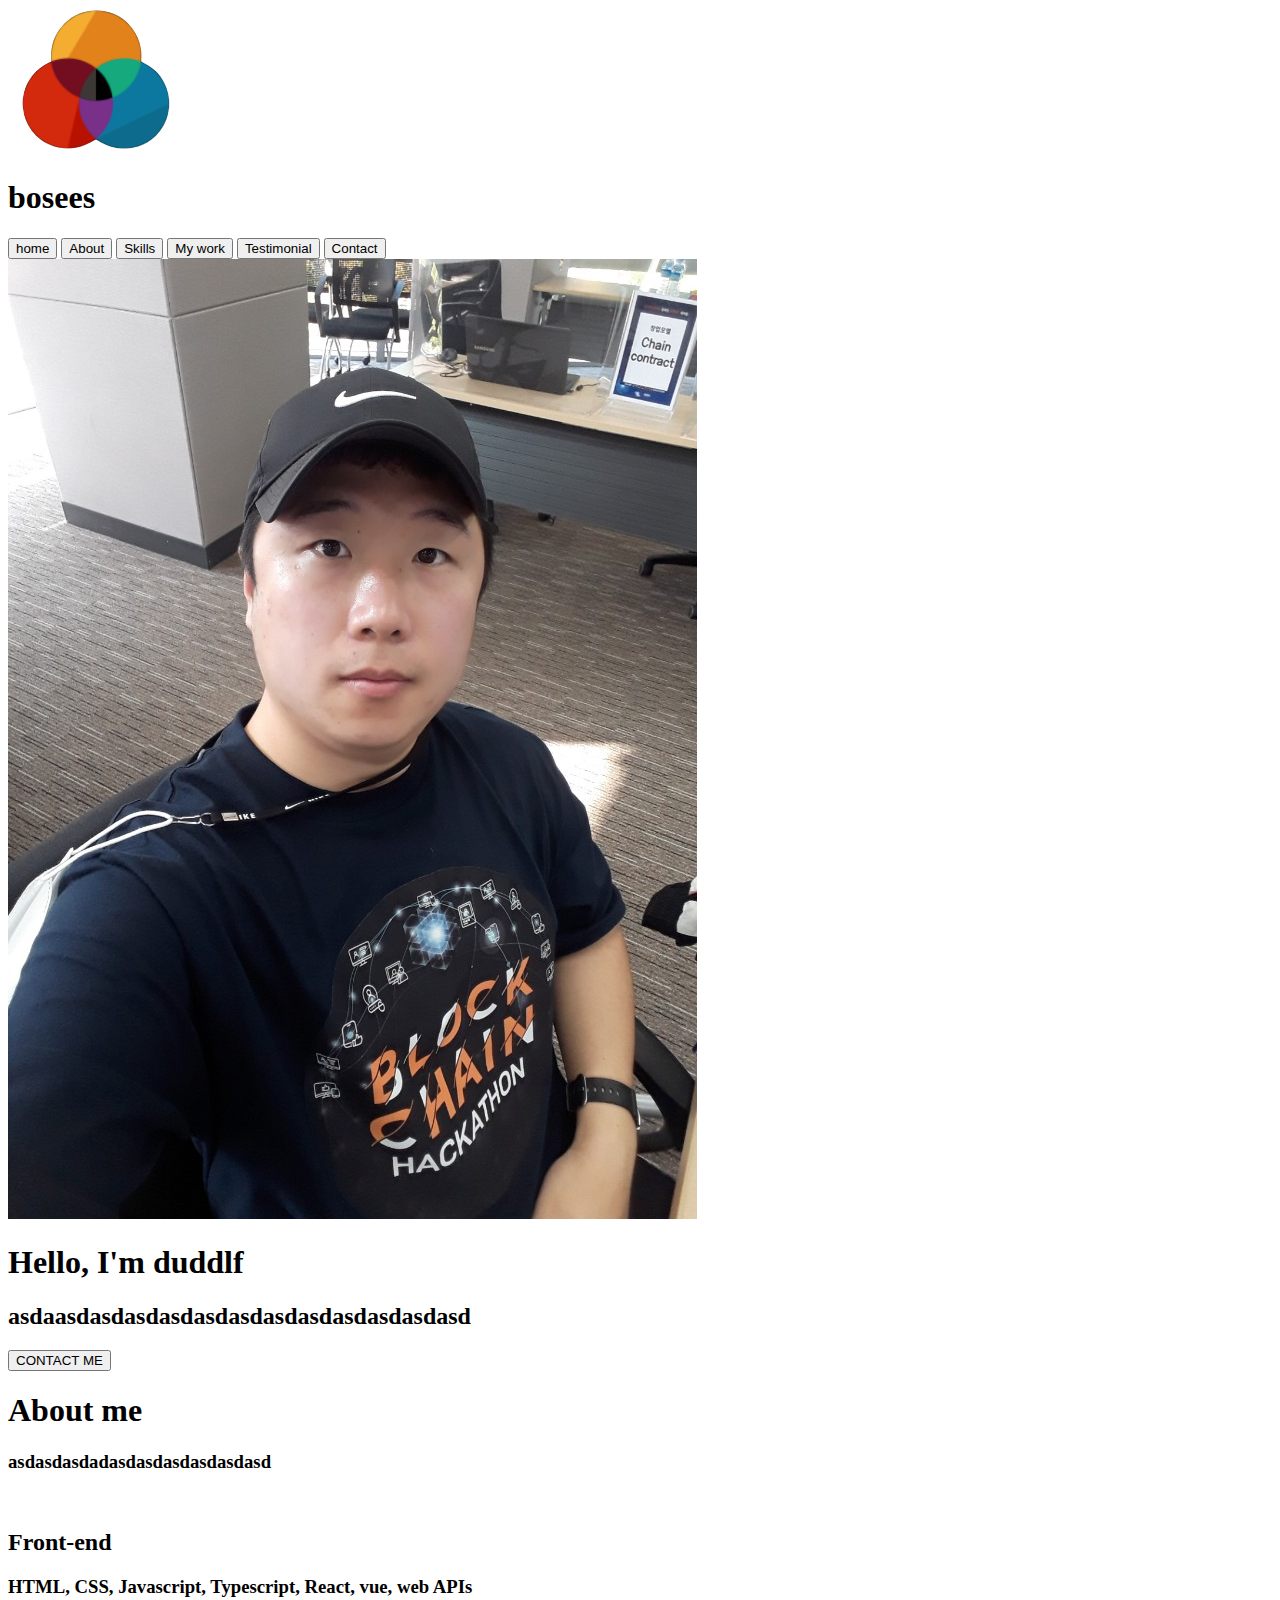
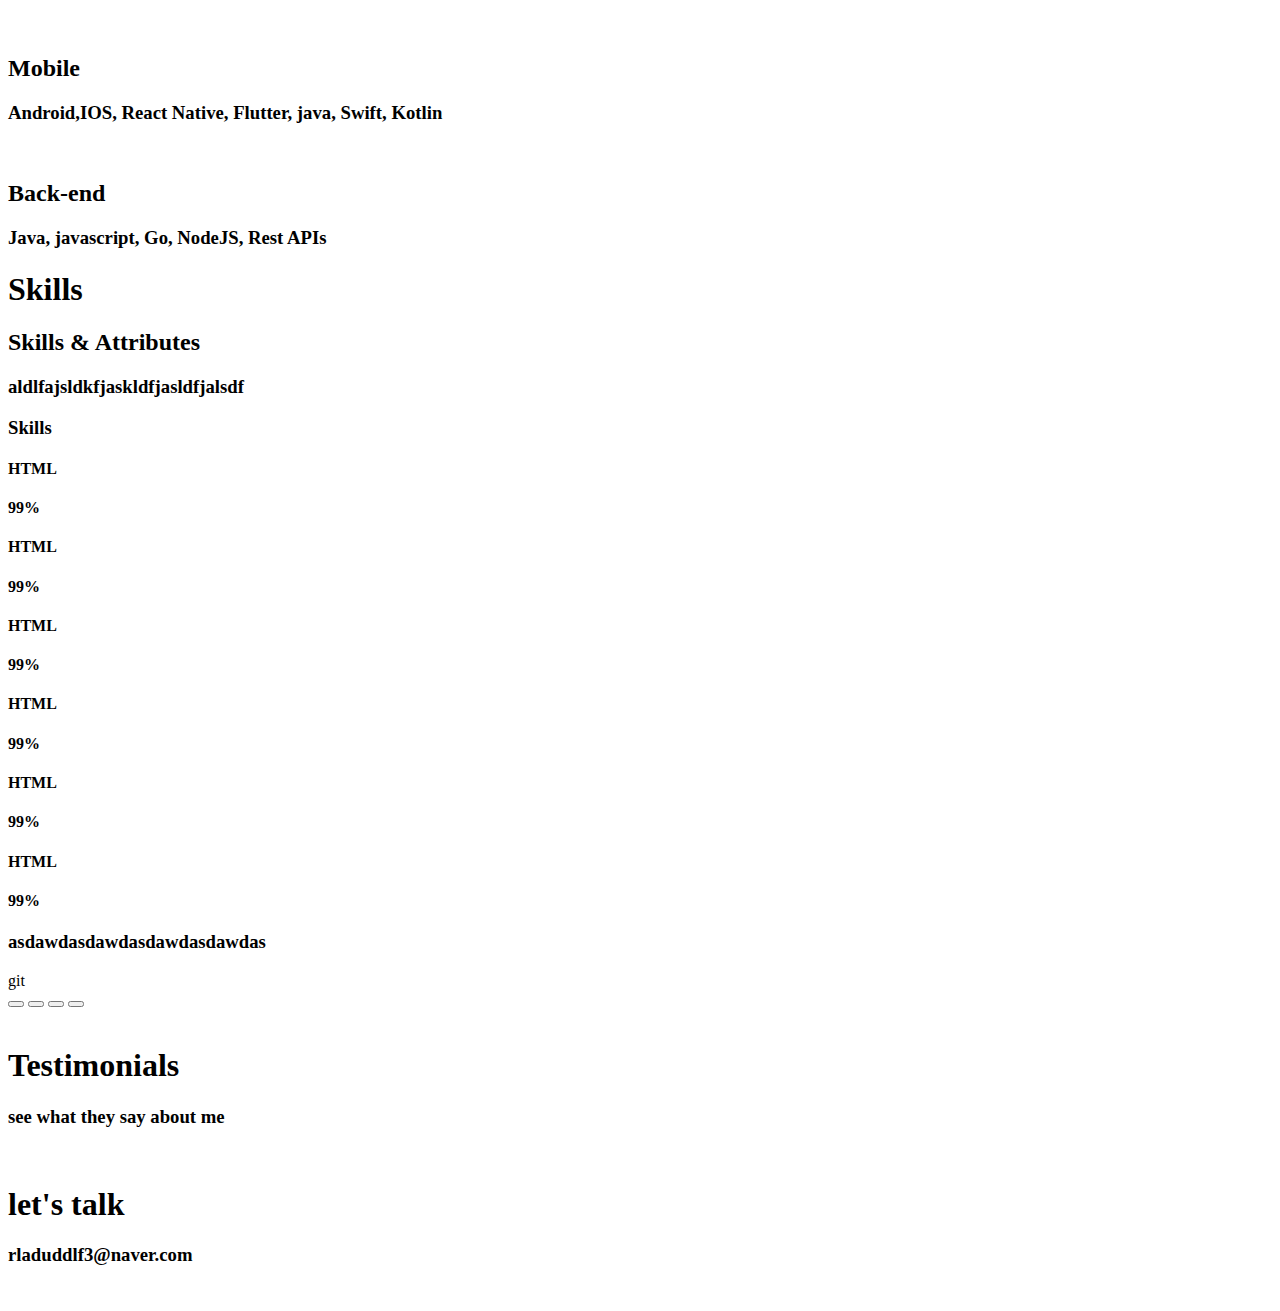
==== portfolio/index.html @ 13ebbf0b "global setup" ====
<!DOCTYPE HTML>
<html>
  <head>
    <meta http-equiv="Content-Type" content="text/html;charset=UTF-8">
    <title>연습용</title>
    <link rel="stylesheet" href="index.css">
  </head>
  <body>
    <!-- banner -->
    <section class="banner">
      <nav class="banner__navbar">
        <div class="titleImage">
          <img src="./images/mypageLogo_copy-removebg-preview.png" alt="logo">
          <h1>bosees</h1>
        </div>
        <div class="buttons">
          <button class="button__home">home</button>
          <button class="button__about">About</button>
          <button class="button__skill">Skills</button>
          <button class="button__work">My work</button>
          <button class="button__testimonial">Testimonial</button>
          <button class="button__contact">Contact</button>
        </div>
      </nav>
    <section class="home">
      <img class="avatar" src="./images/KakaoTalk_Photo_2020-10-30-13-55-54.jpeg" alt="avatar">
        <h1>Hello, I'm duddlf</h1>
        <h2>asdaasdasdasdasdasdasdasdasdasdasdasdasd</h2>
        <button class="contactMe">CONTACT ME</button>
    </section>
    </section>
    <!-- about me -->
    <section class="about_me">
      <h1>About me</h1>
      <h3>asdasdasdadasdasdasdasdasdasd</h3>
      <div class="stacks">
        <div class="stack">
          <img class="stack__image" src="" alt="">
          <h2 class="stack__title">Front-end</h2>
          <h3 class="stack__description">HTML, CSS, Javascript, Typescript, React, vue, web APIs</h3>
        </div>
        <div class="stack">
          <img class="stack__image" src="" alt="">
          <h2 class="stack__title">Mobile</h2>
          <h3 class="stack__description">Android,IOS, React Native, Flutter, java, Swift, Kotlin</h3>
        </div>
        <div class="stack">
          <img class="stack__image" src="" alt="">
          <h2 class="stack__title">Back-end</h2>
          <h3 class="stack__description">Java, javascript, Go, NodeJS, Rest APIs</h3>
        </div>
      </div>
    </section>
    <!-- skills -->
    <section class="skills">
      <h1>Skills</h1>
      <h2>Skills & Attributes</h2>
      <h3>aldlfajsldkfjaskldfjasldfjalsdf</h3>
      <div class="skills__table">
        <div class="skills_state">
          <h3>Skills</h3>
          <div class="skill__html">
            <h4>HTML</h4>
            <h4>99%</h4>
            <div class="gage"></div>
          </div>
          <div class="skill__html">
            <h4>HTML</h4>
            <h4>99%</h4>
            <div class="gage"></div>
          </div>
          <div class="skill__html">
            <h4>HTML</h4>
            <h4>99%</h4>
            <div class="gage"></div>
          </div>
          <div class="skill__html">
            <h4>HTML</h4>
            <h4>99%</h4>
            <div class="gage"></div>
          </div>
          <div class="skill__html">
            <h4>HTML</h4>
            <h4>99%</h4>
            <div class="gage"></div>
          </div>
          <div class="skill__html">
            <h4>HTML</h4>
            <h4>99%</h4>
            <div class="gage"></div>
          </div>
        </div>
        <div class="skills_tools">
          <h3>asdawdasdawdasdawdasdawdas</h3>
        </div>
        <div class="skills_etc">git</div>
      </div>
    </section>
    <!-- my work -->
    <section class="my_work">
      <div class="work_buttons">
        <button class="button__all"></button>
        <button class="button__front"></button>
        <button class="button__back"></button>
        <button class="button__mobile"></button>
      </div>
      <div class="work_images">
        <img src="" alt="" class="work__image">
        <img src="" alt="" class="work__image">
        <img src="" alt="" class="work__image">
        <img src="" alt="" class="work__image">
        <img src="" alt="" class="work__image">
        <img src="" alt="" class="work__image">
        <img src="" alt="" class="work__image">
        <img src="" alt="" class="work__image">
      </div>

    </section>
    <!-- testimonials -->
    <section class="testimonials">
      <h1>Testimonials</h1>
      <h3>see what they say about me</h3>
      <div class="say">
        <img src="" alt="" class="testimonials__avatar">
        <h3 class="testimonials__bubble"></h3>
      </div>
    </section>
    <!-- contact -->
    <section class="contact">
      <h1>let's talk</h1>
      <h3>rladuddlf3@naver.com</h3>
      <div class="contact__links">
        <img src="" alt="" class="git">
        <img src="" alt="" class="blog">
      </div>
    </section>
    <script src="./index.js"></script>
  </body>
</html>
---- portfolio/index.css ----
/* Global */

:root {

  /* size */
  --font-large: 48px;
  --font-medium: 28px;
  --font-small: 16px;

  --logo-size: 2em;
  --avatar-size: 20em;
  /* color */
  --main-color: darkgray; 
}

* {
  box-sizing: border-box;
  
}
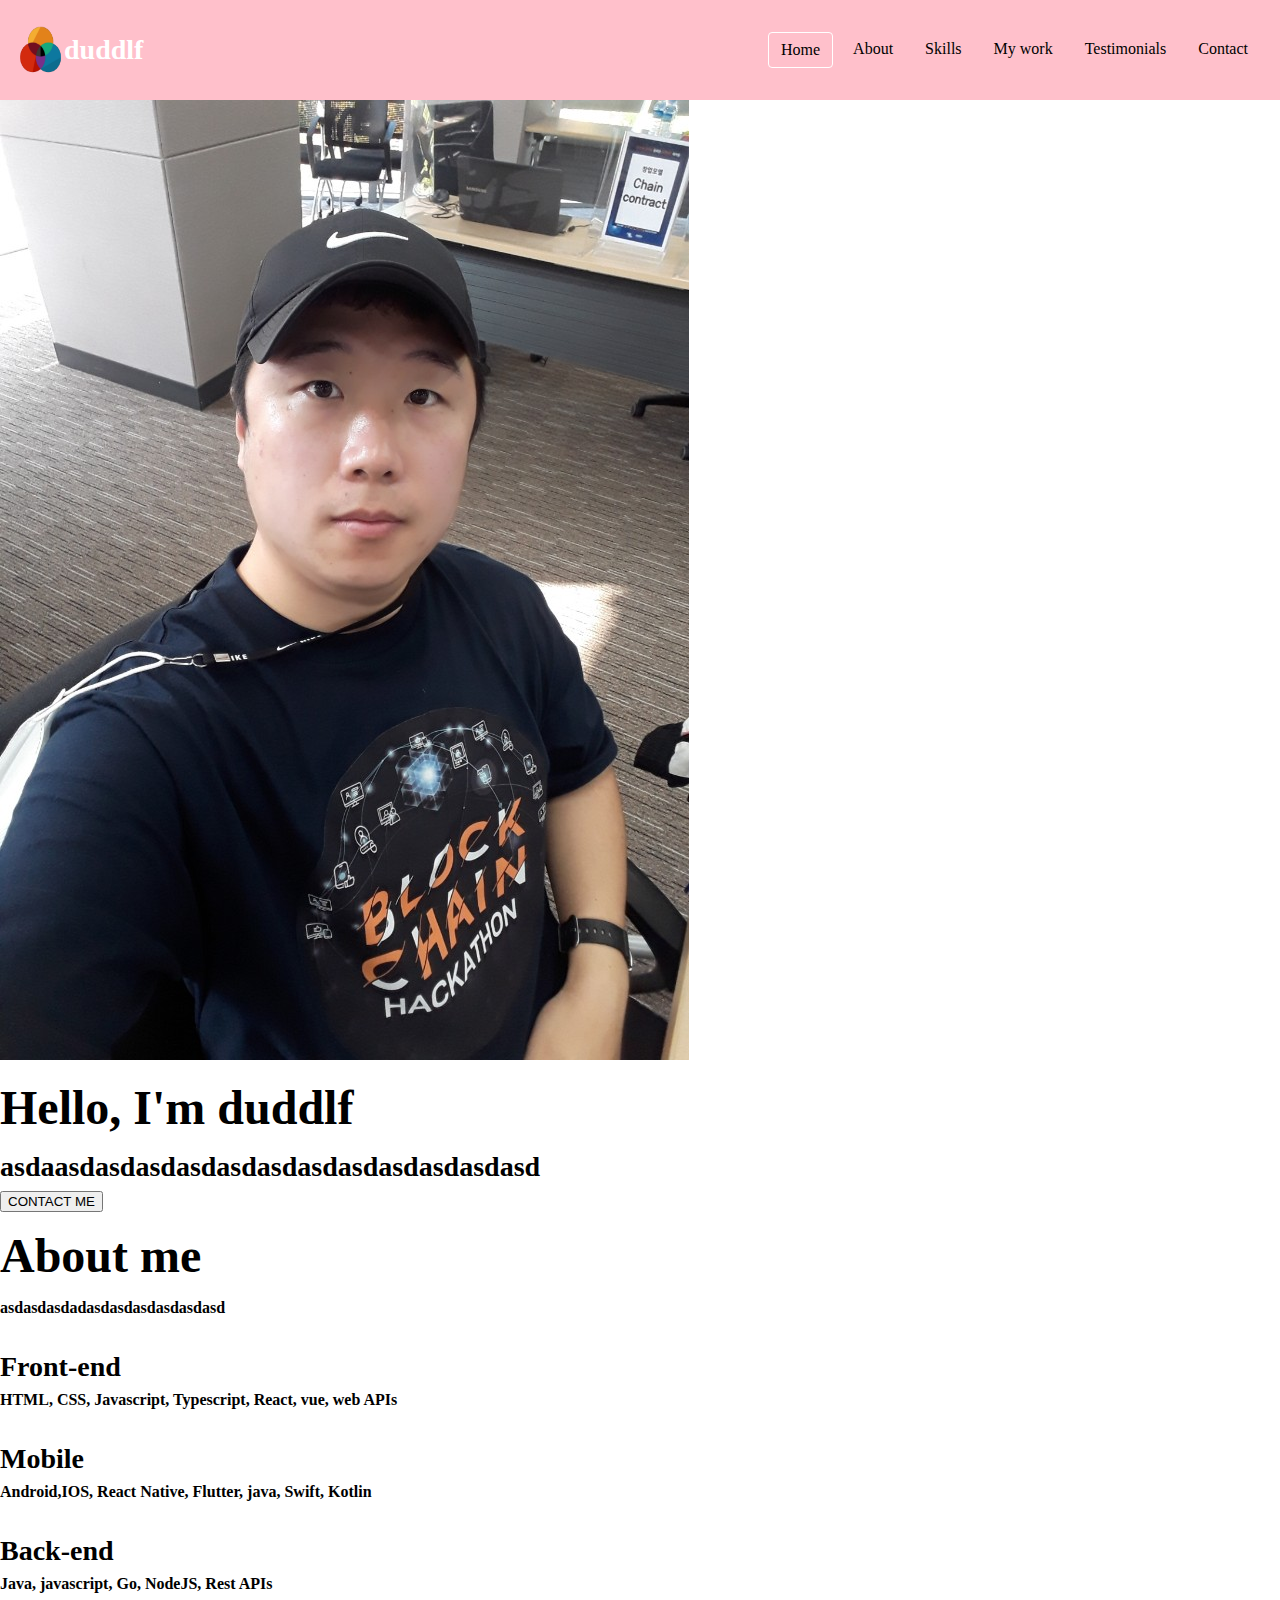
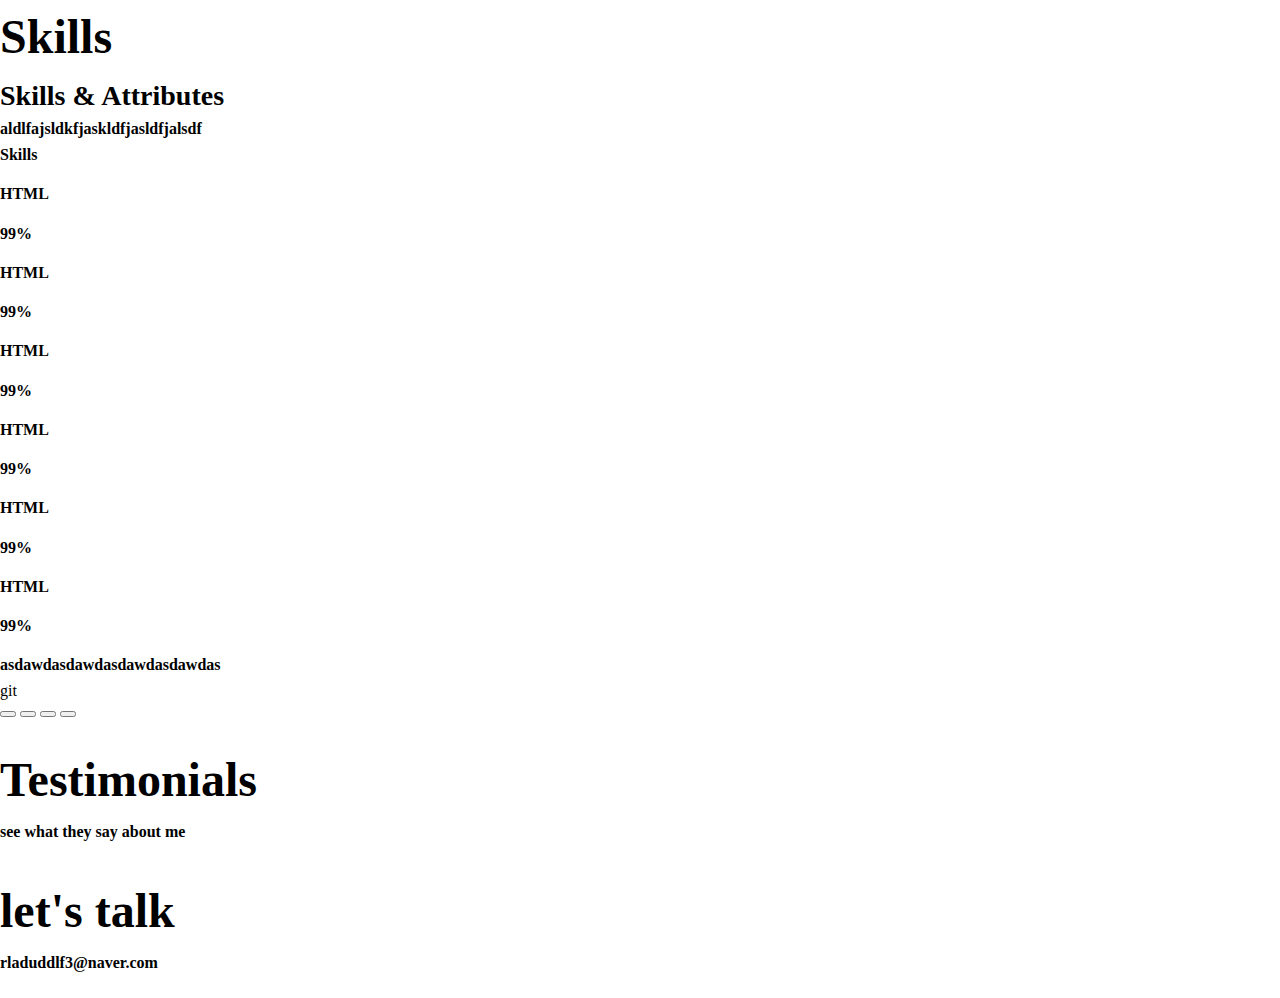
==== commit 2980241b: "css and navbar" ====
--- a/portfolio/index.html
+++ b/portfolio/index.html
@@ -6,20 +6,21 @@
     <link rel="stylesheet" href="index.css">
   </head>
   <body>
-    <!-- banner -->
-    <section class="banner">
-      <nav class="banner__navbar">
-        <div class="titleImage">
-          <img src="./images/mypageLogo_copy-removebg-preview.png" alt="logo">
-          <h1>bosees</h1>
+    <!-- navbar -->
+      <nav id="navbar">
+        <div class="navbar__logo">
+          <img class="navbar__img" src="./images/mypageLogo_copy-removebg-preview.png" alt="logo">
+          <a class="navbar__id" href="#">duddlf</a>
         </div>
-        <div class="buttons">
-          <button class="button__home">home</button>
-          <button class="button__about">About</button>
-          <button class="button__skill">Skills</button>
-          <button class="button__work">My work</button>
-          <button class="button__testimonial">Testimonial</button>
-          <button class="button__contact">Contact</button>
+        <div class="navbar__menu">
+          <ul class="navbar__menu">
+            <li class="navbar__menu__item active">Home</li>
+            <li class="navbar__menu__item">About</li>
+            <li class="navbar__menu__item">Skills</li>
+            <li class="navbar__menu__item">My work</li>
+            <li class="navbar__menu__item">Testimonials</li>
+            <li class="navbar__menu__item">Contact</li>
+          </ul>
         </div>
       </nav>
     <section class="home">
--- a/portfolio/index.css
+++ b/portfolio/index.css
@@ -15,5 +15,78 @@
 
 * {
   box-sizing: border-box;
-  
+}
+
+body {
+  margin:0;
+  cursor: default;
+}
+
+a {
+  text-decoration: none;
+  color:white
+}
+
+ul {
+  list-style: none;
+  padding-left: 0;
+}
+
+h1{
+  font-size: var(--font-large);
+  margin : 16px 0; 
+}
+
+h2 {
+  font-size: var(--font-medium);
+  margin: 8px 0;
+}
+
+h3 {
+  font-size: var(--font-small);
+  margin: 8px 0;
+}
+
+
+
+/* navbar */
+
+#navbar {
+  padding: 16px;
+  display: flex;
+  justify-content: space-between;
+  background-color: pink;
+  align-items: center;
+}
+
+.navbar__logo {
+  display: flex;
+  align-items: center;
+}
+.navbar__id {
+  font-size: var(--font-medium);
+  font-weight: bolder;
+}
+
+.navbar__img {
+  width: 3em;
+  height: 3em;
+}
+
+.navbar__menu {
+  display: flex;
+}
+
+.navbar__menu__item {
+  padding: 8px 12px;
+  margin: 0 4px;
+  border-radius: 4px;
+}
+
+.navbar__menu__item.active { 
+  border: 1px solid white;
+}
+
+.navbar__menu__item:hover {
+  background-color: darksalmon;
 }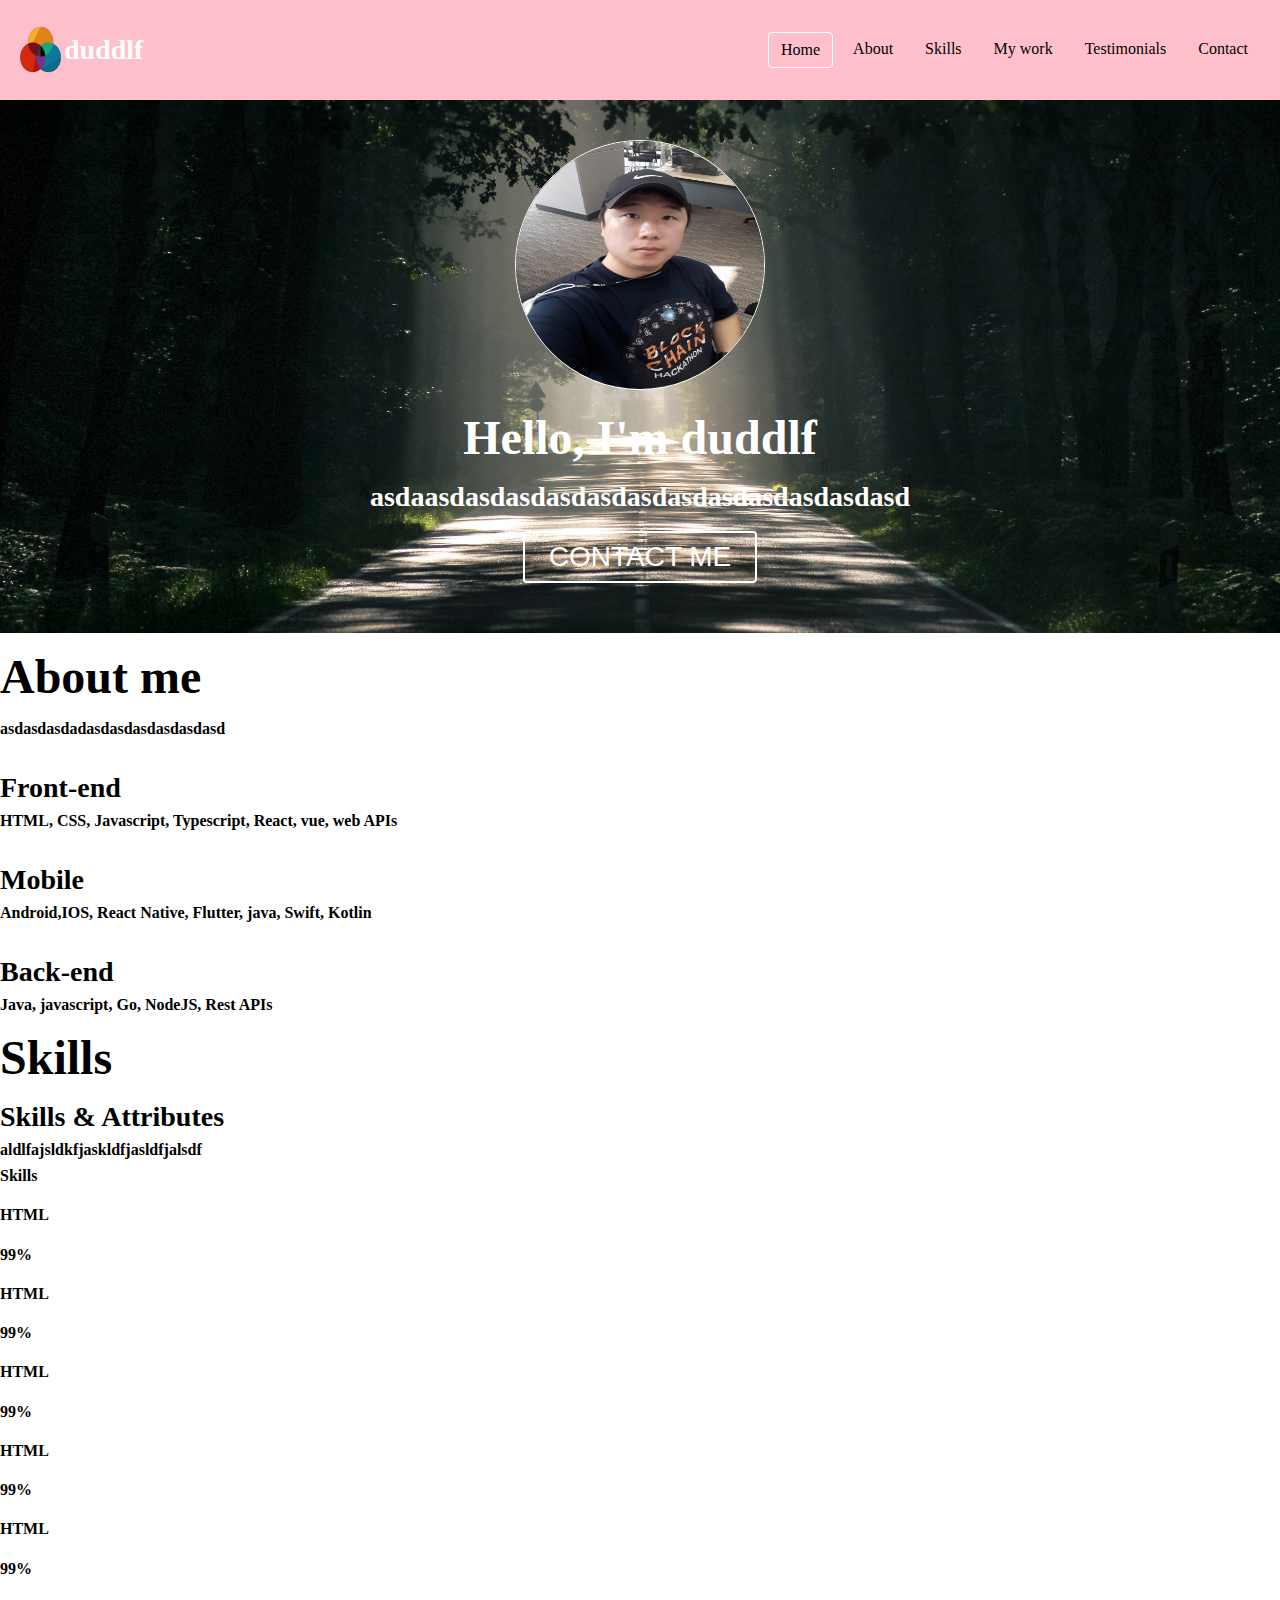
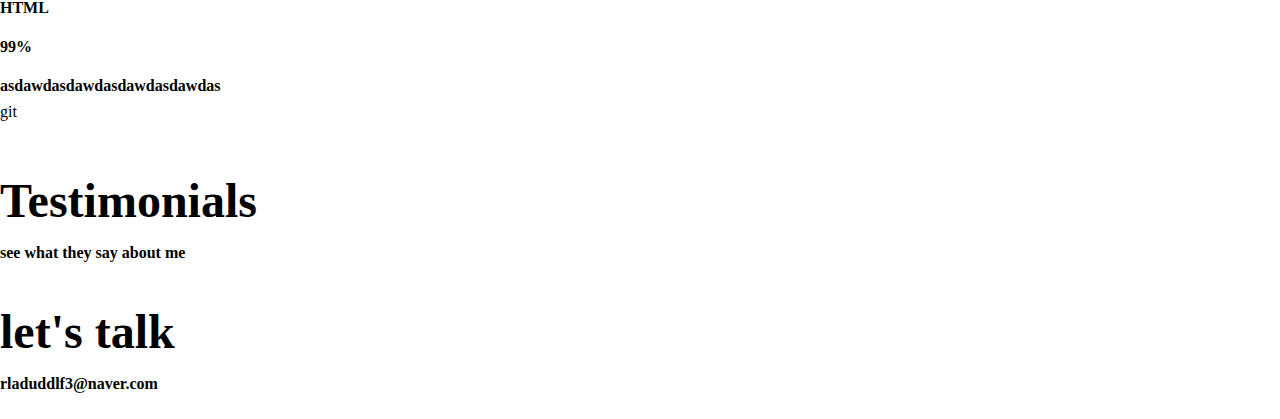
==== commit de02ba43: "css home" ====
--- a/portfolio/index.html
+++ b/portfolio/index.html
@@ -23,11 +23,11 @@
           </ul>
         </div>
       </nav>
-    <section class="home">
-      <img class="avatar" src="./images/KakaoTalk_Photo_2020-10-30-13-55-54.jpeg" alt="avatar">
-        <h1>Hello, I'm duddlf</h1>
-        <h2>asdaasdasdasdasdasdasdasdasdasdasdasdasd</h2>
-        <button class="contactMe">CONTACT ME</button>
+    <section id="home">
+      <img class="home__avatar" src="./images/KakaoTalk_Photo_2020-10-30-13-55-54.jpeg" alt="avatar">
+        <h1 class="home__title">Hello, I'm duddlf</h1>
+        <h2 class="home__description">asdaasdasdasdasdasdasdasdasdasdasdasdasd</h2>
+        <button class="home__contact">CONTACT ME</button>
     </section>
     </section>
     <!-- about me -->
--- a/portfolio/index.css
+++ b/portfolio/index.css
@@ -47,7 +47,12 @@
   margin: 8px 0;
 }
 
-
+button {
+  background-color: transparent;
+  cursor: pointer;
+  border: none;
+  outline: none;
+}
 
 /* navbar */
 
@@ -89,4 +94,35 @@
 
 .navbar__menu__item:hover {
   background-color: darksalmon;
-}+}
+
+/* home */
+
+#home {
+  background: url("images/pexels-pixabay-531321.jpg") center/cover no-repeat;
+  padding: 40px;
+  text-align: center;
+}
+
+.home__avatar {
+  width: 250px;
+  height: 250px;
+  border-radius:50%;
+  border:1px solid white;
+}
+
+.home__title,
+.home__description {
+  color:white;
+}
+
+.home__contact {
+  font-size: var(--font-medium);
+  font-weight: border;
+  margin: 10px;
+  padding:8px 24px;
+  color: white;
+  border-radius: 4px;
+  border: 2px solid white;
+}
+
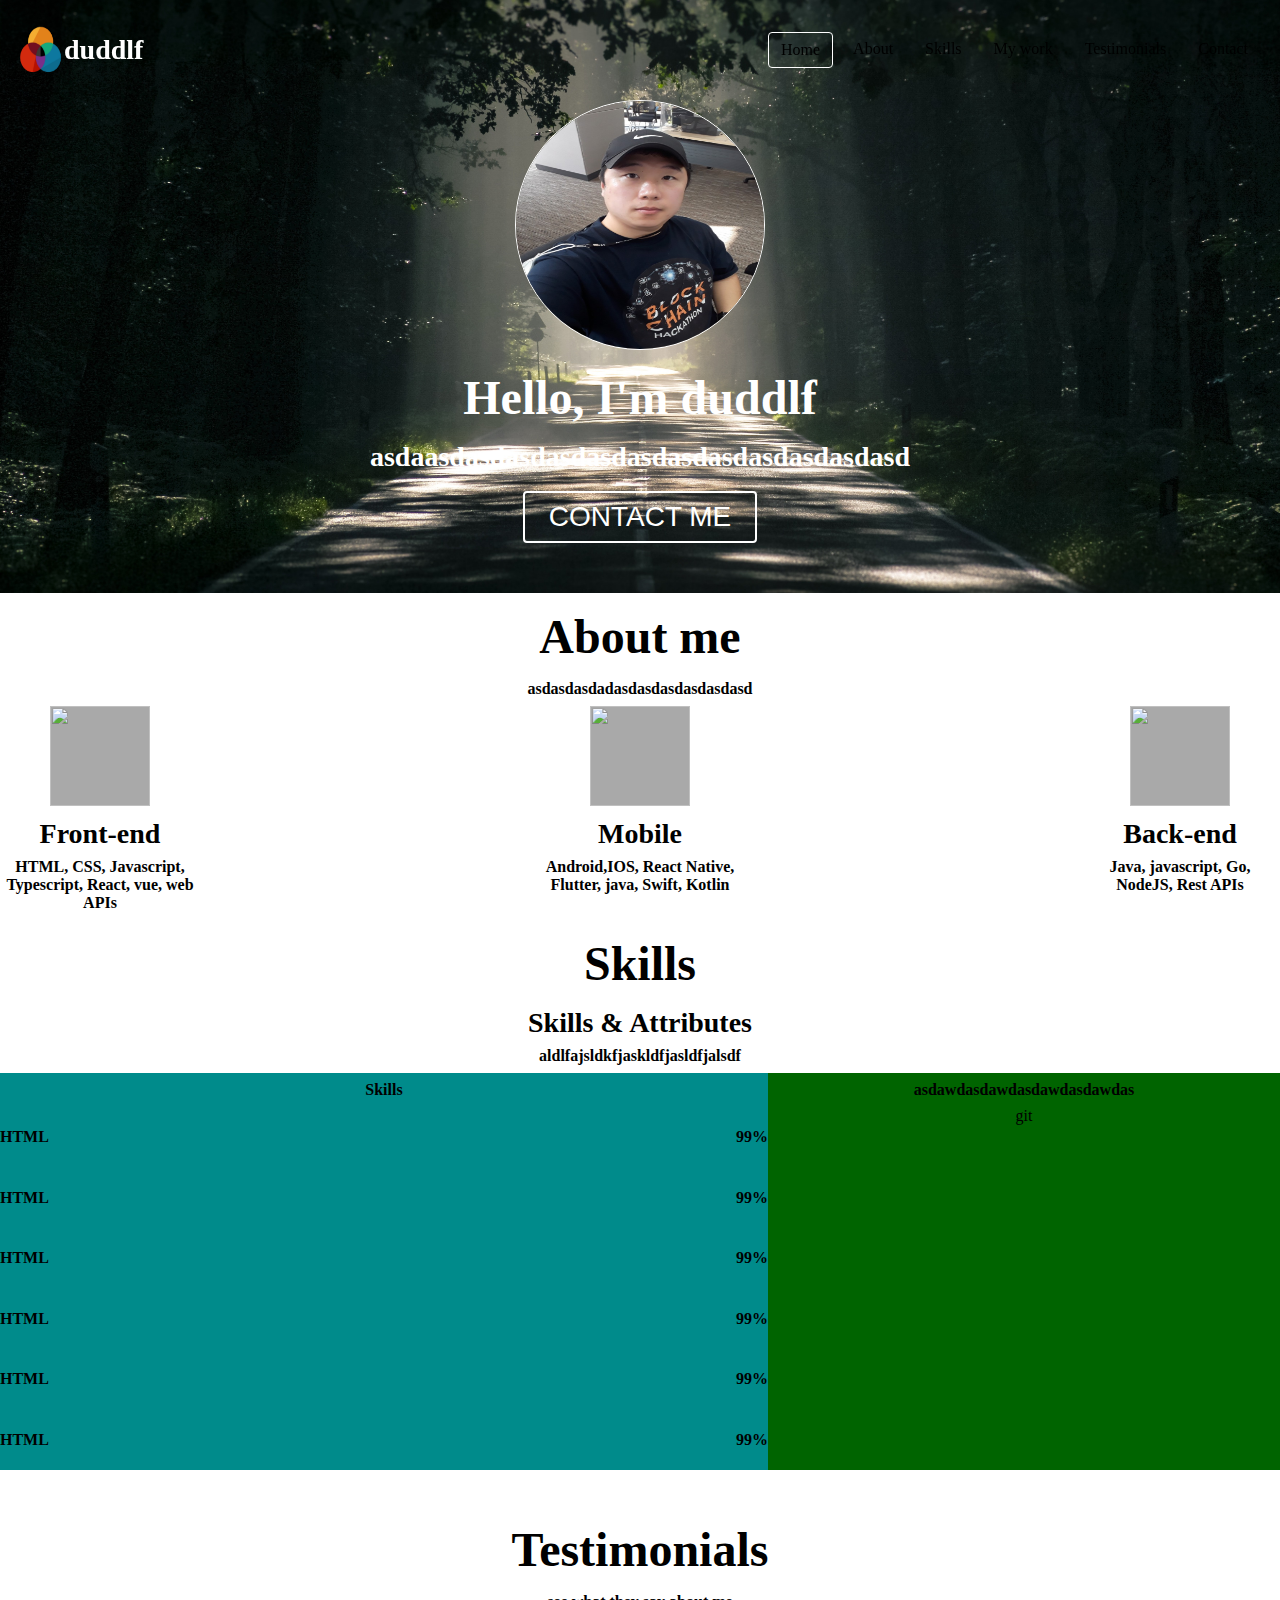
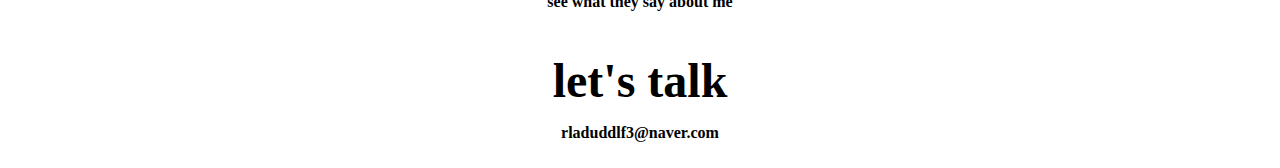
==== commit 8c04a9f8: "push scrolling" ====
--- a/portfolio/index.html
+++ b/portfolio/index.html
@@ -14,12 +14,12 @@
         </div>
         <div class="navbar__menu">
           <ul class="navbar__menu">
-            <li class="navbar__menu__item active">Home</li>
-            <li class="navbar__menu__item">About</li>
-            <li class="navbar__menu__item">Skills</li>
-            <li class="navbar__menu__item">My work</li>
-            <li class="navbar__menu__item">Testimonials</li>
-            <li class="navbar__menu__item">Contact</li>
+            <li class="navbar__menu__item active" data-link="#home">Home</li>
+            <li class="navbar__menu__item" data-link="#about_me">About</li>
+            <li class="navbar__menu__item" data-link="#skills">Skills</li>
+            <li class="navbar__menu__item" data-link="#my_work">My work</li>
+            <li class="navbar__menu__item" data-link="#testimonials">Testimonials</li>
+            <li class="navbar__menu__item" data-link="#contact">Contact</li>
           </ul>
         </div>
       </nav>
@@ -27,78 +27,74 @@
       <img class="home__avatar" src="./images/KakaoTalk_Photo_2020-10-30-13-55-54.jpeg" alt="avatar">
         <h1 class="home__title">Hello, I'm duddlf</h1>
         <h2 class="home__description">asdaasdasdasdasdasdasdasdasdasdasdasdasd</h2>
-        <button class="home__contact">CONTACT ME</button>
+        <button class="home__contact" data-link="#contact">CONTACT ME</button>
     </section>
     </section>
     <!-- about me -->
-    <section class="about_me">
+    <section id="about_me"class="section">
       <h1>About me</h1>
       <h3>asdasdasdadasdasdasdasdasdasd</h3>
       <div class="stacks">
         <div class="stack">
           <img class="stack__image" src="" alt="">
           <h2 class="stack__title">Front-end</h2>
-          <h3 class="stack__description">HTML, CSS, Javascript, Typescript, React, vue, web APIs</h3>
+          <h3 class="stack__description">HTML, CSS, Javascript,<br> Typescript, React, vue, web APIs</h3>
         </div>
         <div class="stack">
           <img class="stack__image" src="" alt="">
           <h2 class="stack__title">Mobile</h2>
-          <h3 class="stack__description">Android,IOS, React Native, Flutter, java, Swift, Kotlin</h3>
+          <h3 class="stack__description">Android,IOS, React Native,<br> Flutter, java, Swift, Kotlin</h3>
         </div>
         <div class="stack">
           <img class="stack__image" src="" alt="">
           <h2 class="stack__title">Back-end</h2>
-          <h3 class="stack__description">Java, javascript, Go, NodeJS, Rest APIs</h3>
+          <h3 class="stack__description">Java, javascript, Go,<br> NodeJS, Rest APIs</h3>
         </div>
       </div>
     </section>
     <!-- skills -->
-    <section class="skills">
+    <section id="skills" class="section">
       <h1>Skills</h1>
       <h2>Skills & Attributes</h2>
       <h3>aldlfajsldkfjaskldfjasldfjalsdf</h3>
       <div class="skills__table">
-        <div class="skills_state">
+        <div class="skills__left">
           <h3>Skills</h3>
           <div class="skill__html">
             <h4>HTML</h4>
             <h4>99%</h4>
-            <div class="gage"></div>
           </div>
           <div class="skill__html">
             <h4>HTML</h4>
             <h4>99%</h4>
-            <div class="gage"></div>
           </div>
           <div class="skill__html">
             <h4>HTML</h4>
             <h4>99%</h4>
-            <div class="gage"></div>
           </div>
           <div class="skill__html">
             <h4>HTML</h4>
             <h4>99%</h4>
-            <div class="gage"></div>
           </div>
           <div class="skill__html">
             <h4>HTML</h4>
             <h4>99%</h4>
-            <div class="gage"></div>
           </div>
           <div class="skill__html">
             <h4>HTML</h4>
             <h4>99%</h4>
-            <div class="gage"></div>
           </div>
         </div>
-        <div class="skills_tools">
-          <h3>asdawdasdawdasdawdasdawdas</h3>
+        <div class="skills__right">
+          <div class="skills_tools">
+            <h3>asdawdasdawdasdawdasdawdas</h3>
+          </div>
+          <div class="skills_etc">git</div>
         </div>
-        <div class="skills_etc">git</div>
       </div>
     </section>
     <!-- my work -->
-    <section class="my_work">
+    <section id="my_work" class="section">
       <div class="work_buttons">
         <button class="button__all"></button>
         <button class="button__front"></button>
@@ -118,7 +114,7 @@
 
     </section>
     <!-- testimonials -->
-    <section class="testimonials">
+    <section id="testimonials" class="section">
       <h1>Testimonials</h1>
       <h3>see what they say about me</h3>
       <div class="say">
@@ -127,7 +123,7 @@
       </div>
     </section>
     <!-- contact -->
-    <section class="contact">
+    <section id="contact" class="section">
       <h1>let's talk</h1>
       <h3>rladuddlf3@naver.com</h3>
       <div class="contact__links">
--- a/portfolio/index.css
+++ b/portfolio/index.css
@@ -57,11 +57,14 @@
 /* navbar */
 
 #navbar {
+  position: fixed;
+  width: 100%;
   padding: 16px;
   display: flex;
   justify-content: space-between;
-  background-color: pink;
+  background-color:transparent;
   align-items: center;
+  transition: all 300ms ease-in-out;
 }
 
 .navbar__logo {
@@ -96,11 +99,16 @@
   background-color: darksalmon;
 }
 
+#navbar.back--dark {
+  background-color: pink;
+}
+
 /* home */
 
 #home {
+
   background: url("images/pexels-pixabay-531321.jpg") center/cover no-repeat;
-  padding: 40px;
+  padding: 100px 40px 40px 40px;
   text-align: center;
 }
 
@@ -126,3 +134,50 @@
   border: 2px solid white;
 }
 
+
+/* about me */
+
+.section {
+  text-align: center;
+}
+
+.stacks {
+  display: flex;
+  justify-content: space-between;
+}
+
+.stack__image {
+  background-color: var(--main-color);
+  width: 100px;
+  height: 100px;
+}
+
+.stack {
+  width: 200px;
+}
+
+/* skills */
+
+.skills { 
+  background-color: yellowgreen;
+}
+
+.skills__table {
+  display: flex;
+}
+
+.skills__left {
+  flex-basis: 60%;
+  background-color: darkcyan;
+}
+
+.skills__right {
+  flex-basis: 40%;
+  background-color: darkgreen;
+}
+
+
+.skill__html {
+  display: flex;
+  justify-content: space-between;
+}